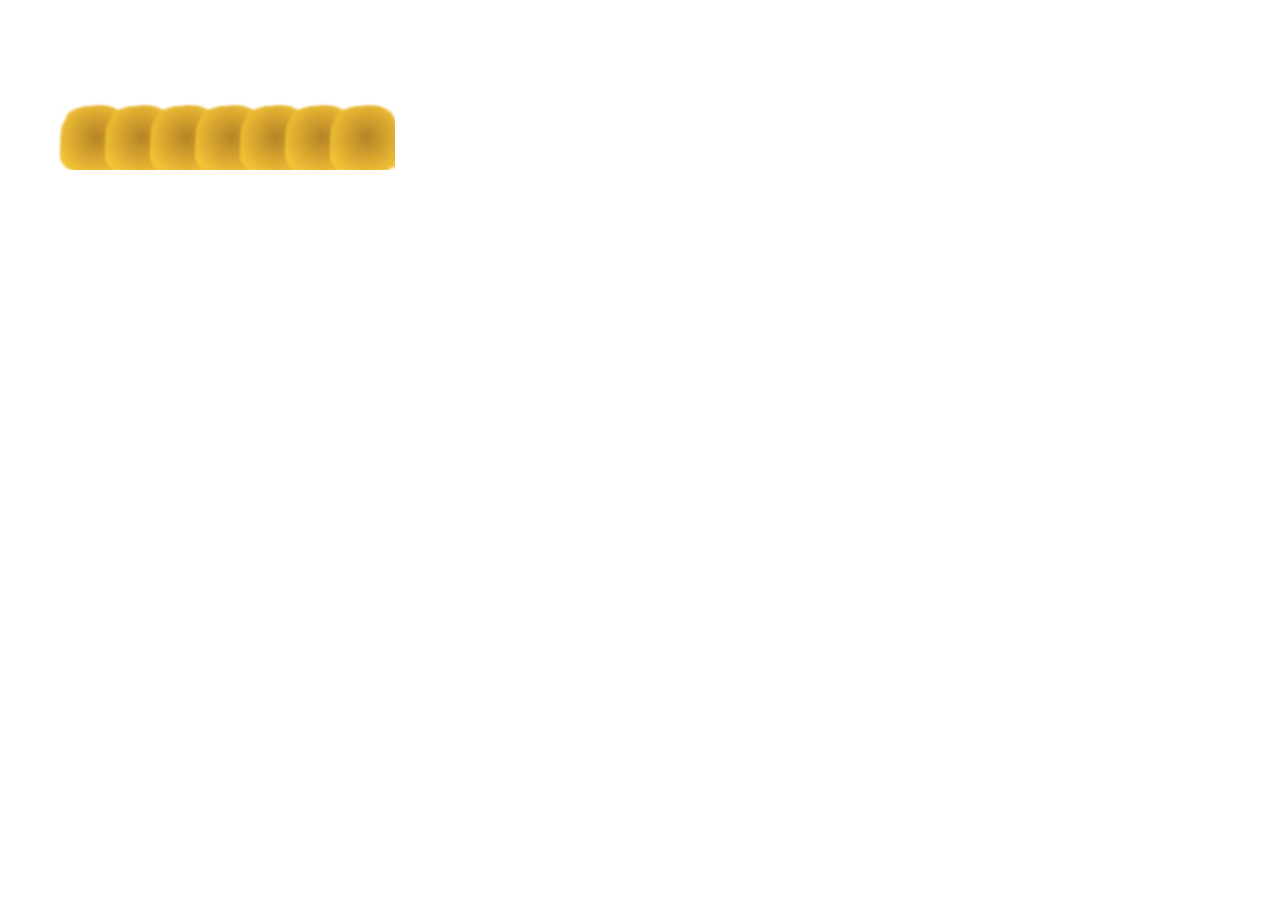
==== index.html @ 5d20cbbf "-" ====
<!DOCTYPE html>
<html><head>

    <title>Tic Tac Toe - CutJS</title>
    <meta name="viewport" content="user-scalable=no, initial-scale=1.0, maximum-scale=1.0, minimum-scale=1.0, width=device-width, height=device-height" />

    <link href="css/example.css" rel="stylesheet" />

</head><body>

<script src="js/example.js"></script>
<script src="js/cutjs.js"></script>
<script src="js/model/tower.js"></script>
<script src="js/model/map.js"></script>
<script src="js/model/socket.js"></script>
<script src="js/app.js"></script>
<script src="js/textures.js"></script>

</body></html>
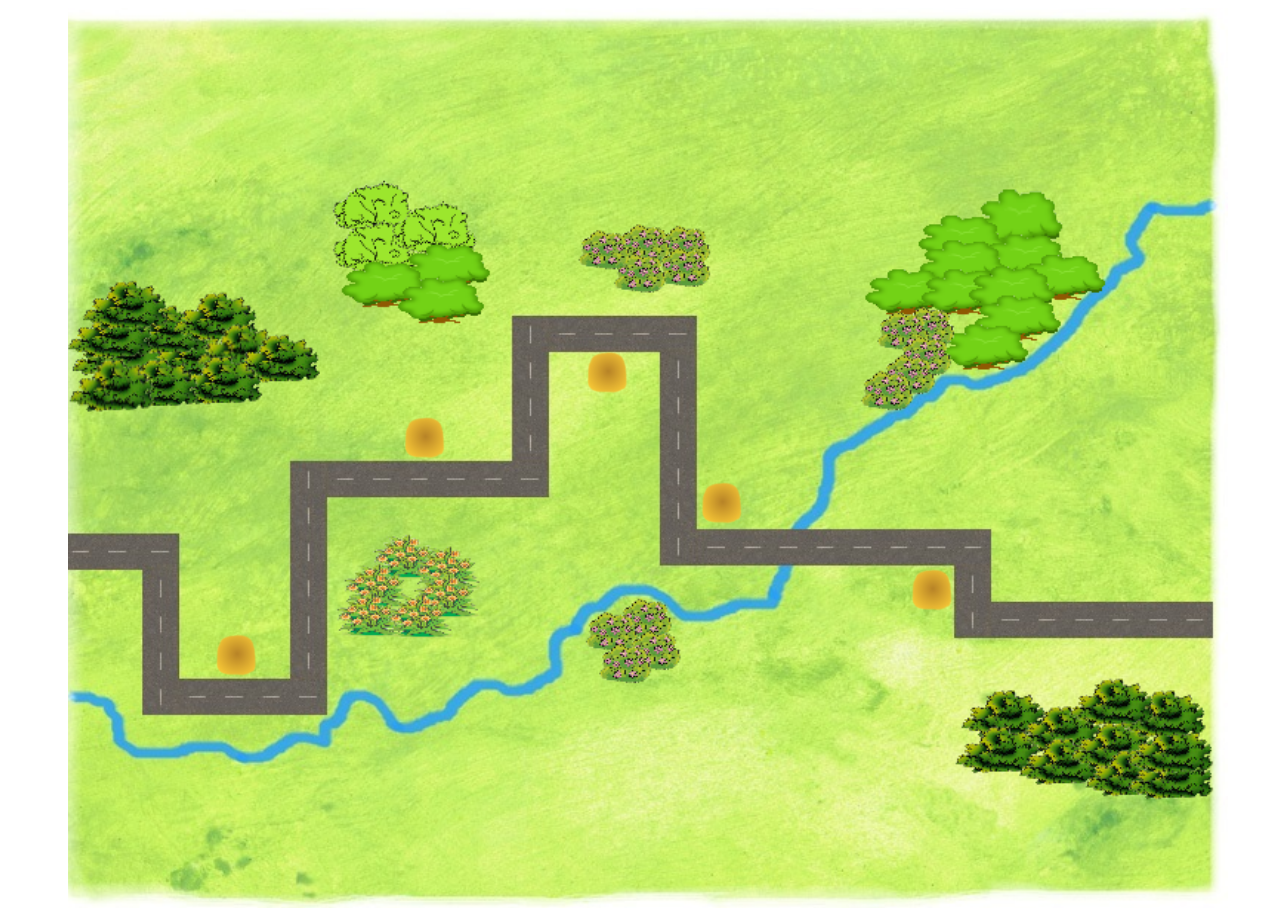
==== commit 2357f32b: "-" ====
--- a/index.html
+++ b/index.html
@@ -13,6 +13,7 @@
 <script src="js/model/tower.js"></script>
 <script src="js/model/map.js"></script>
 <script src="js/model/socket.js"></script>
+<script src="js/model/dialog.js"></script>
 <script src="js/app.js"></script>
 <script src="js/textures.js"></script>
 
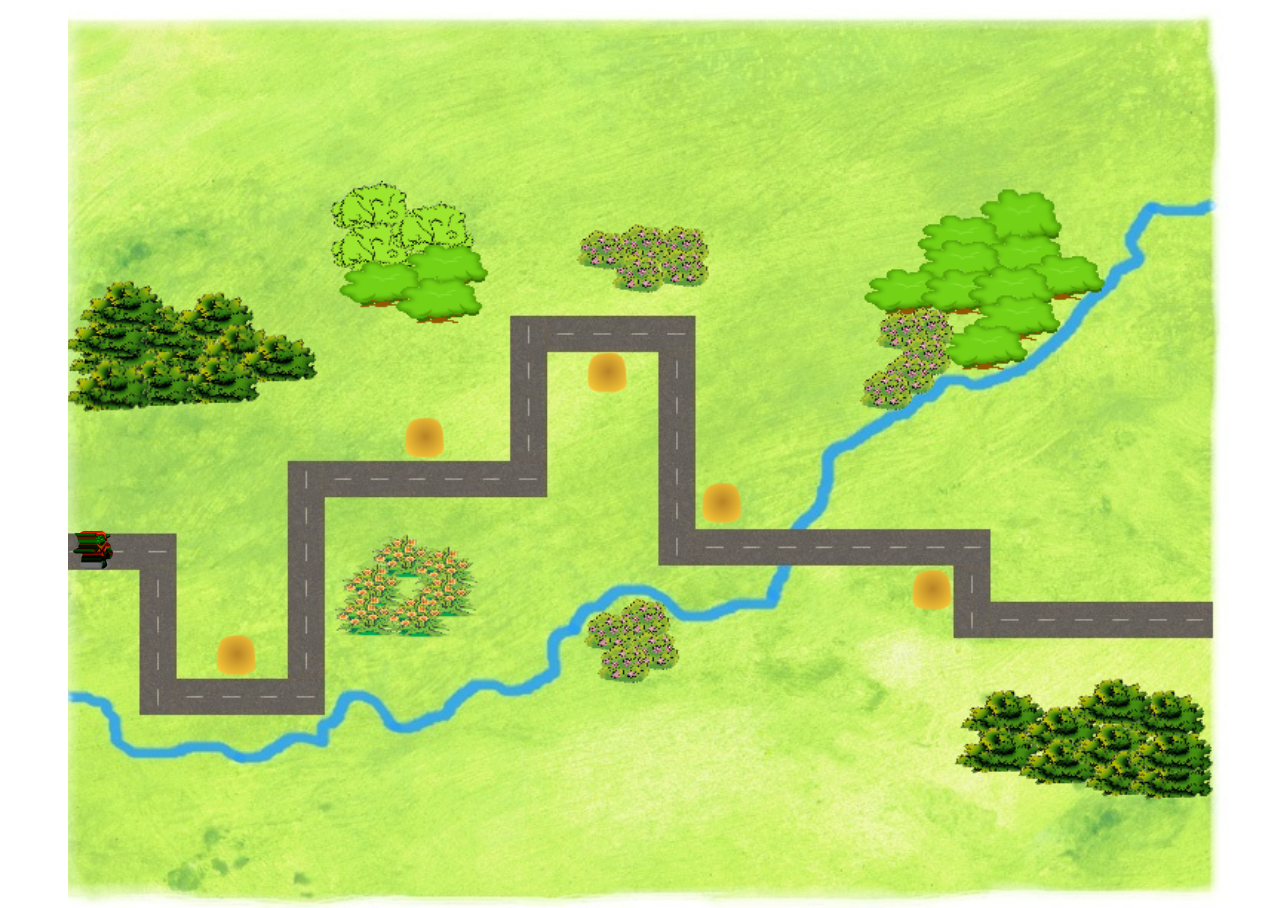
==== commit 1dda662c: "added moving monsters." ====
--- a/index.html
+++ b/index.html
@@ -11,6 +11,7 @@
 <script src="js/example.js"></script>
 <script src="js/cutjs.js"></script>
 <script src="js/model/tower.js"></script>
+<script src="js/model/monster.js"></script>
 <script src="js/model/map.js"></script>
 <script src="js/model/socket.js"></script>
 <script src="js/model/dialog.js"></script>
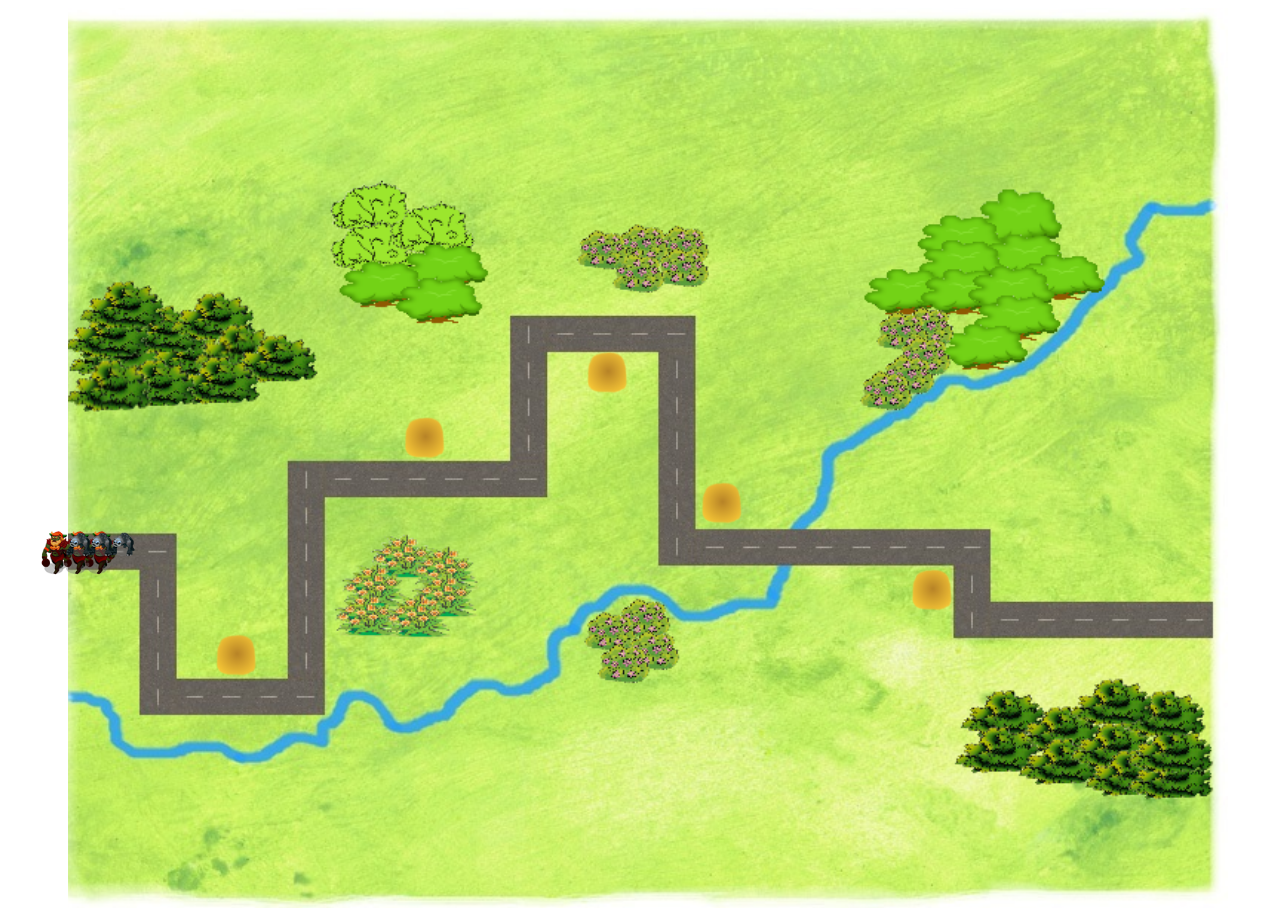
==== commit 466e3222: "monsters now move along the way." ====
--- a/index.html
+++ b/index.html
@@ -14,6 +14,7 @@
 <script src="js/model/monster.js"></script>
 <script src="js/model/map.js"></script>
 <script src="js/model/socket.js"></script>
+<script src="js/model/way.js"></script>
 <script src="js/model/dialog.js"></script>
 <script src="js/app.js"></script>
 <script src="js/textures.js"></script>
